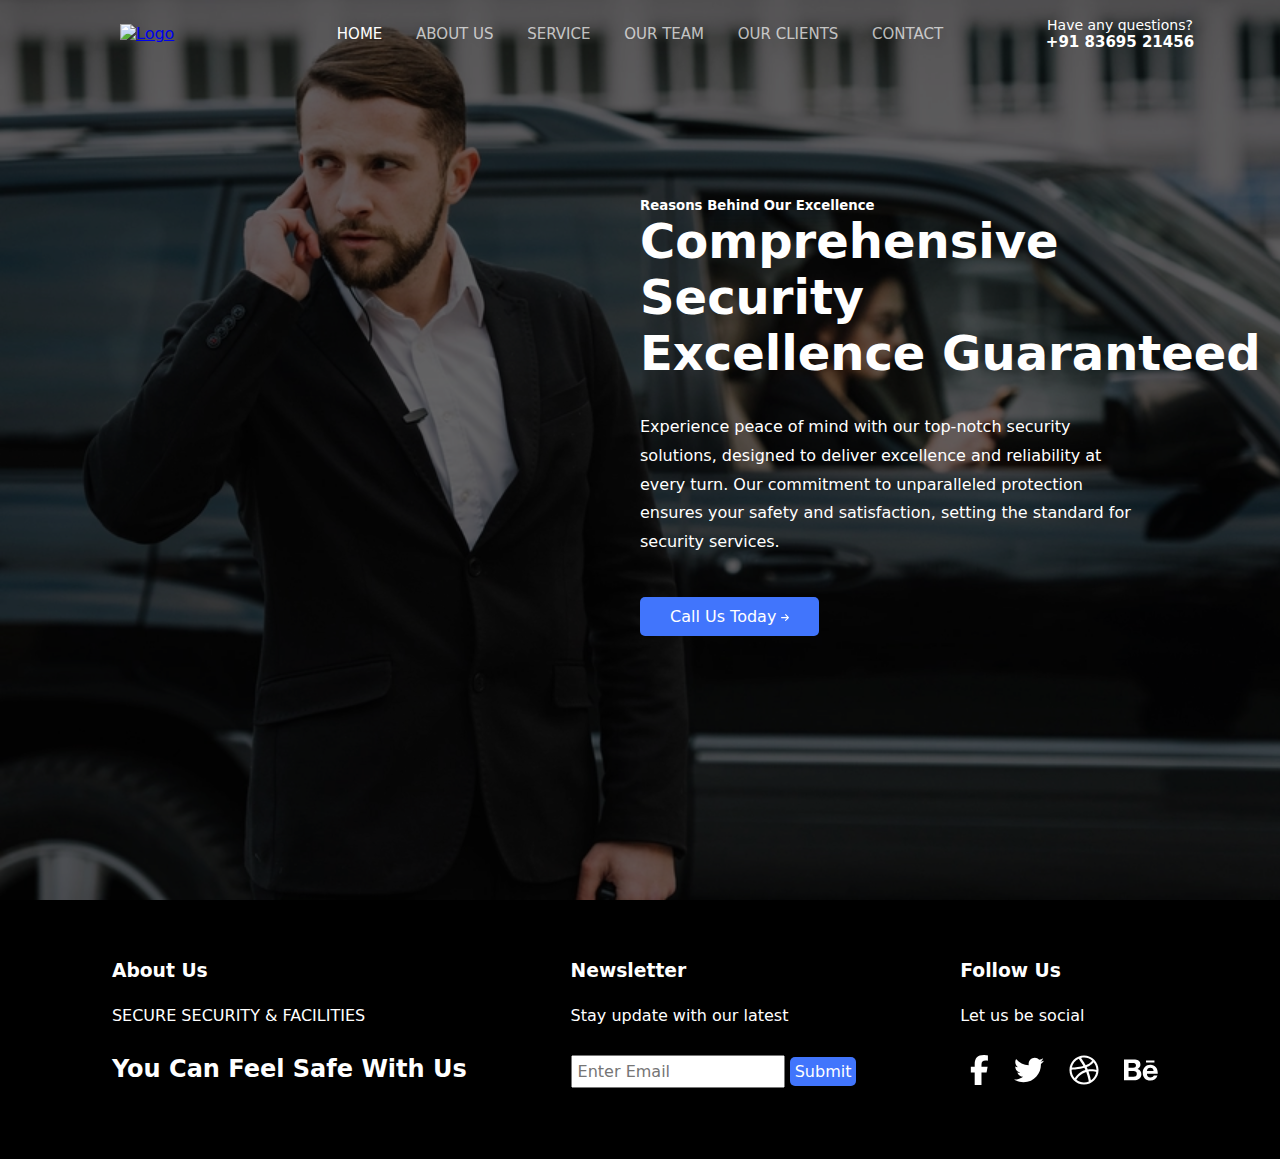
==== help/boilerplate.html @ 3af92f29 "updated" ====
<!DOCTYPE html>
<html lang="en">

<head>
    <meta charset="UTF-8">
    <meta name="viewport" content="width=device-width, initial-scale=1.0">
    <title>Secure Security</title>
    <link rel="stylesheet" href="../css/main.css">
    <link rel="shortcut icon" href="../images/logo.png" type="image/x-icon">
</head>

<body>
    <header>
        <div class="dark-bg">

            <div id="navbar" class="mobile-hidden">
                <div>
                    <a class="my-flex" href="#">
                        <img class="logo" src="./images/logo.png" alt="Logo">
                    </a>
                </div>
                <div class="my-flex navigator">
                    <a href="#" class="active">home</a>
                    <a href="#">about us</a>
                    <a href="#">service</a>
                    <a href="#">our team</a>
                    <a href="#">our clients</a>
                    <a href="#">contact</a>
                </div>
                <div class="my-flex smblock-1">
                    Have any questions?
                    <a href="tel:8369521456">+91 83695 21456</a>
                </div>
            </div>

            <div class="pc-tab-hidden" id="menu">
                <div class="mob-grid-1">
<div>
<a href="#">
    <img src="./images/logo.png" alt="">
</a>
</div>
<div>
    <svg onclick="showmenu()" xmlns="http://www.w3.org/2000/svg" viewBox="0 0 448 512"><!--!Font Awesome Free 6.5.1 by @fontawesome - https://fontawesome.com License - https://fontawesome.com/license/free Copyright 2024 Fonticons, Inc.--><path d="M0 96C0 78.3 14.3 64 32 64H416c17.7 0 32 14.3 32 32s-14.3 32-32 32H32C14.3 128 0 113.7 0 96zM0 256c0-17.7 14.3-32 32-32H416c17.7 0 32 14.3 32 32s-14.3 32-32 32H32c-17.7 0-32-14.3-32-32zM448 416c0 17.7-14.3 32-32 32H32c-17.7 0-32-14.3-32-32s14.3-32 32-32H416c17.7 0 32 14.3 32 32z"/></svg>
</div>

                </div>
                <div>
<div class="hidden-navbar">
    <a href="#" class="active">home</a>
                    <a href="#">about us</a>
                    <a href="#">service</a>
                    <a href="#">our team</a>
                    <a href="#">our clients</a>
                    <a href="#">contact</a>
                    <div class="my-flex smblock-1">
                        Have any questions?
                        <a href="tel:8369521456">+91 83695 21456</a>
                    </div>
</div>
                </div>
            </div>

            <div class="container-header">
                <div>

                </div>
                <div>
                    <h5>
                        Reasons Behind Our Excellence
                    </h5>
                    <h1>
                        Comprehensive Security<br>Excellence Guaranteed
                    </h1>
                    <p>
                        Experience peace of mind with our top-notch security solutions, designed to deliver excellence
                        and reliability at every turn. Our commitment to unparalleled protection ensures your safety and
                        satisfaction, setting the standard for security services. </p>
                    <a href="tel:8369521456">
                        Call Us Today <svg xmlns="http://www.w3.org/2000/svg"
                            viewBox="0 0 448 512"><!--!Font Awesome Free 6.5.1 by @fontawesome - https://fontawesome.com License - https://fontawesome.com/license/free Copyright 2024 Fonticons, Inc.-->
                            <path
                                d="M438.6 278.6c12.5-12.5 12.5-32.8 0-45.3l-160-160c-12.5-12.5-32.8-12.5-45.3 0s-12.5 32.8 0 45.3L338.8 224 32 224c-17.7 0-32 14.3-32 32s14.3 32 32 32l306.7 0L233.4 393.4c-12.5 12.5-12.5 32.8 0 45.3s32.8 12.5 45.3 0l160-160z" />
                        </svg>
                    </a>
                </div>
            </div>

        </div>
    </header>

    <footer>
        <div class="footer-1">
            <div>
                <h3>
                    About Us
                </h3>
                <p>
                    SECURE SECURITY & FACILITIES
                </p>
                <h2>
                     You Can Feel Safe With Us
                </h2>
                
            </div>
            <div>
                <h3>Newsletter</h3>
                <p>
                    Stay update with our latest
                </p>
                <form action="">
                    <input type="text" placeholder="Enter Email">
                    <button class="yellow-btn">
                        Submit
                    </button>
                </form>
            </div>
            <div>
                <h3>
                    Follow Us
                </h3>
                <p>
                    Let us be social
                </p>
                <div class="link-blocks">
                    <a href="#"><svg xmlns="http://www.w3.org/2000/svg" viewBox="0 0 320 512"><!--!Font Awesome Free 6.5.1 by @fontawesome - https://fontawesome.com License - https://fontawesome.com/license/free Copyright 2024 Fonticons, Inc.--><path d="M80 299.3V512H196V299.3h86.5l18-97.8H196V166.9c0-51.7 20.3-71.5 72.7-71.5c16.3 0 29.4 .4 37 1.2V7.9C291.4 4 256.4 0 236.2 0C129.3 0 80 50.5 80 159.4v42.1H14v97.8H80z"/></svg></a>
                    <a href="#"><svg xmlns="http://www.w3.org/2000/svg" viewBox="0 0 512 512"><!--!Font Awesome Free 6.5.1 by @fontawesome - https://fontawesome.com License - https://fontawesome.com/license/free Copyright 2024 Fonticons, Inc.--><path d="M459.4 151.7c.3 4.5 .3 9.1 .3 13.6 0 138.7-105.6 298.6-298.6 298.6-59.5 0-114.7-17.2-161.1-47.1 8.4 1 16.6 1.3 25.3 1.3 49.1 0 94.2-16.6 130.3-44.8-46.1-1-84.8-31.2-98.1-72.8 6.5 1 13 1.6 19.8 1.6 9.4 0 18.8-1.3 27.6-3.6-48.1-9.7-84.1-52-84.1-103v-1.3c14 7.8 30.2 12.7 47.4 13.3-28.3-18.8-46.8-51-46.8-87.4 0-19.5 5.2-37.4 14.3-53 51.7 63.7 129.3 105.3 216.4 109.8-1.6-7.8-2.6-15.9-2.6-24 0-57.8 46.8-104.9 104.9-104.9 30.2 0 57.5 12.7 76.7 33.1 23.7-4.5 46.5-13.3 66.6-25.3-7.8 24.4-24.4 44.8-46.1 57.8 21.1-2.3 41.6-8.1 60.4-16.2-14.3 20.8-32.2 39.3-52.6 54.3z"/></svg></a>
                    <a href="#"><svg xmlns="http://www.w3.org/2000/svg" viewBox="0 0 512 512"><!--!Font Awesome Free 6.5.1 by @fontawesome - https://fontawesome.com License - https://fontawesome.com/license/free Copyright 2024 Fonticons, Inc.--><path d="M256 8C119.3 8 8 119.3 8 256s111.3 248 248 248 248-111.3 248-248S392.7 8 256 8zm164 114.4c29.5 36 47.4 82 47.8 132-7-1.5-77-15.7-147.5-6.8-5.8-14-11.2-26.4-18.6-41.6 78.3-32 113.8-77.5 118.3-83.5zM396.4 97.9c-3.8 5.4-35.7 48.3-111 76.5-34.7-63.8-73.2-116.2-79-124 67.2-16.2 138 1.3 190.1 47.5zm-230.5-33.3c5.6 7.7 43.4 60.1 78.5 122.5-99.1 26.3-186.4 25.9-195.8 25.8C62.4 147.2 106.7 92.6 165.9 64.6zM44.2 256.3c0-2.2 0-4.3 .1-6.5 9.3 .2 111.9 1.5 217.7-30.1 6.1 11.9 11.9 23.9 17.2 35.9-76.6 21.6-146.2 83.5-180.5 142.3C64.8 360.4 44.2 310.7 44.2 256.3zm81.8 167.1c22.1-45.2 82.2-103.6 167.6-132.8 29.7 77.3 42 142.1 45.2 160.6-68.1 29-150 21.1-212.8-27.9zm248.4 8.5c-2.2-12.9-13.4-74.9-41.2-151 66.4-10.6 124.7 6.8 131.9 9.1-9.4 58.9-43.3 109.8-90.8 142z"/></svg></a>
                    <a href="#"><svg xmlns="http://www.w3.org/2000/svg" viewBox="0 0 576 512"><!--!Font Awesome Free 6.5.1 by @fontawesome - https://fontawesome.com License - https://fontawesome.com/license/free Copyright 2024 Fonticons, Inc.--><path d="M232 237.2c31.8-15.2 48.4-38.2 48.4-74 0-70.6-52.6-87.8-113.3-87.8H0v354.4h171.8c64.4 0 124.9-30.9 124.9-102.9 0-44.5-21.1-77.4-64.7-89.7zM77.9 135.9H151c28.1 0 53.4 7.9 53.4 40.5 0 30.1-19.7 42.2-47.5 42.2h-79v-82.7zm83.3 233.7H77.9V272h84.9c34.3 0 56 14.3 56 50.6 0 35.8-25.9 47-57.6 47zm358.5-240.7H376V94h143.7v34.9zM576 305.2c0-75.9-44.4-139.2-124.9-139.2-78.2 0-131.3 58.8-131.3 135.8 0 79.9 50.3 134.7 131.3 134.7 61.3 0 101-27.6 120.1-86.3H509c-6.7 21.9-34.3 33.5-55.7 33.5-41.3 0-63-24.2-63-65.3h185.1c.3-4.2 .6-8.7 .6-13.2zM390.4 274c2.3-33.7 24.7-54.8 58.5-54.8 35.4 0 53.2 20.8 56.2 54.8H390.4z"/></svg></a>
                </div>
            </div>
        </div>
            </footer>




            <script src="../js/main.js"></script>
</body>

</html>
---- css/main.css ----
* {
    margin: 0;
    padding: 0;
    font-family: system-ui, -apple-system, BlinkMacSystemFont, 'Segoe UI', Roboto, Oxygen, Ubuntu, Cantarell, 'Open Sans', 'Helvetica Neue', sans-serif;
}

.pc-tab-hidden{
    display: none;
}

#navbar {
    width: 100%;
    display: grid;
    grid-template-columns: 25% 50% 25%;
    align-items: center;
    justify-content: space-evenly;
}

.my-flex {
    display: flex;
    align-items: center;
    justify-content: center;
    width: 100%;
}

.logo {
    width: 80px;
    z-index: 10;
    padding: 1.5rem;
}

.navigator {
    justify-content: space-around;
    z-index: 10;
}

.navigator a {
    text-decoration: none;
    font-size: 15px;
    text-transform: uppercase;
    color: rgba(255, 255, 255, 0.7);
}

.navigator .active {
    color: white;
}

header {
    width: 100%;
    height: 100vh;
    background-image: url("../images/hero-image.webp");
    background-repeat: no-repeat;
    background-size: cover;
    overflow: hidden;
}

.hero-image {
    position: absolute;
    width: 100%;
    top: 0;
    z-index: -10;
}

.dark-bg {
    height: 100vh;
    width: 100%;
    background-color: rgba(0, 0, 0, 0.601);
}

.smblock-1 {
    display: grid;
    grid-template-columns: 100%;
    text-align: center;
    color: white;
    z-index: 10;
    font-size: 14px;
}

.smblock-1 a {
    text-decoration: none;
    font-size: 15px;
    font-weight: bold;
    color: white;
}

.container-header {
    display: grid;
    grid-template-columns: 50% 50%;
    align-items: center;
    height: 100%;
    color: white;
    position: relative;
    top: -100px;
}

.container-header h1 {
    font-size: 3rem;
    font-weight: 600;
    margin-block: 0rem 2rem;
}

.container-header p {
    max-width: 500px;
    line-height: 1.8;
}

.container-header a {
    border: none;
    background-color: #4175fc;
    padding: 10px 30px;
    margin-top: 40px;
    border-radius: 5px;
    display: block;
    width: fit-content;
    color: white;
    text-decoration: none;
}

.container-header svg {
    width: 8px;
    fill: white;
}

section {
    max-width: 1200px;
    margin: auto;
}

.block-2 {
    display: grid;
    grid-template-columns: 50% 50%;
}

.block-2 div {
    padding: 100px;
}

.colored-1 {
    background: #f3f5f5;
}

.colored-2 {
    background: #4175fc;
    color: white;
}

.colored-1 h2 {
    font-size: 2.5rem;
    font-weight: 600;
    margin-block: 20px;
}

.colored-1 p {
    line-height: 1.8;
}

.colored-2 h2 {
    font-size: 2.5rem;
    font-weight: 600;
    margin-block: 20px;
}

.colored-2 p {
    line-height: 1.8;
}

.block-3 {
    margin-block: 150px;
    text-align: center;
}

.block-3 h2 {
    font-size: 2.5rem;
    margin-block: 20px;
    font-weight: 600;
}

.block-3>p {
    line-height: 1.8;
    max-width: 800px;
    margin: auto;
    margin-bottom: 80px;
}

.box-1 {
    display: grid;
    grid-template-columns: 30% 30% 30%;
    justify-content: space-around;
    text-align: left;
}

.box-1 img {
    width: 100%;
    border-radius: 5px;
}

.box-1 h3 {
    font-weight: bold;
    margin-block: 20px;
}

.pri-btn {
    border: none;
    border: 2px solid;
    border-color: #4175fc;
    padding: 10px 60px;
    border-radius: 5px;
    display: block;
    width: fit-content;
    color: #4175fc;
    text-decoration: none;
    margin: auto;
    margin-top: 100px;
    transition: 100ms;
}

.pri-btn:hover {
    background-color: #4175fc;
    color: white;
}

footer {
    background-color: black;
    color: white;
    padding: 60px;
}

footer svg {
    height: 30px;
    fill: white;
    margin: 10px;
}

.link-blocks {
    margin-top: 20px;
}

.footer-1 {
    display: grid;
    grid-template-columns: auto auto auto;
    justify-content: space-around;
}

footer h3 {
    padding-bottom: 25px;
}

footer form {
    padding-top: 30px;
}

footer form input {
    font-size: 1rem;
    padding: 5px;
}

footer form button {
    padding: 5px;
    font-size: 1rem;
    border: none;
    background-color: #4175fc;
    color: white;
    border-radius: 5px;
}

footer h2 {
    padding-top: 30px;
}



@media screen and (max-width:1000px) {
    .navigator a {
        font-size: .8rem;
    }

    body p {
        font-size: .75rem;
    }

    .logo {
        width: 45px;
    }

    body .container-header h1 {
        font-size: 2rem;
    }

    .colored-1 h2 {
        font-size: 1.5rem;
    }

    .colored-2 h2 {
        font-size: 1.5rem;
    }

    .block-2 div {
        padding: 50px;
    }

    .block-3 h2 {
        font-size: 1.5rem;
    }

    .block-3 {
        margin-block: 80px;
    }

    .block-3 h3 {
        font-size: 1rem;
    }

    .pri-btn {
        margin-top: 80px;
    }

    .container-header a {
        padding: 5px 15px;
        margin-top: 20px;
        font-size: .8rem;
    }

    footer h3 {
        font-size: 1rem;
    }

    footer h2 {
        font-size: 1rem;
    }

    .footer-1 form input {
        font-size: .8rem;
    }

    .footer-1 form button {
        font-size: .8rem;
    }

    .footer-1 .link-blocks svg {
        height: 20px;
    }

    header {
        max-height: 500px;
    }

    .container-header {
        top: 0;
        height: 350px;
    }
}

@media screen and (max-width:800px) {
    .mobile-hidden {
        display: none !important;
    }

    .mob-grid-1 {
        display: grid;
        grid-template-columns: auto auto;
        justify-content: space-between;
        padding: 20px;
    }

    .mob-grid-1>div {
        height: 30px;
    }

    .mob-grid-1 img,
    svg {
        height: 100%;
        fill: white;
        cursor: pointer;
    }

    .hidden-navbar {
        display: grid;
        grid-template-columns: 100%;
        text-align: center;
        background-color: #4175fc;
        position: absolute;
        width: 100%;
        z-index: 10;
        transition: 300ms;
        transform-origin: top;
        transform: scale(1, 0);
    }

    .hidden-navbar a {
        text-decoration: none;
        color: white;
        padding: 10px;
        background-color: #4175fc;

    }

    .hidden-navbar a:hover {
        background-color: #22449a;
    }

    .hidden-navbar .active {
        background-color: #22449a;
    }

    .hidden-navbar a:nth-child(6) {
        margin-bottom: 20px;
    }

    .show .mob-grid-1 {
        background-color: #4175fc;
        transition: 300ms;
    }

    .show .hidden-navbar {
        transform: scale(1, 1);
    }

    .container-header {
        grid-template-columns: 0% 100%;
        padding: 20px;
    }

    .block-2 {
        grid-template-columns: 100%;
    }

    .block-2 .colored-1 {
        padding: 40px 20px;
    }

    .block-2 .colored-2 {
        padding: 40px 20px;
    }

    .box-1 {
        grid-template-columns: 100%;
        padding: 20px;
        row-gap: 40px;
    }

    .block-3 p{
        margin-bottom: 40px;
    }

    .pri-btn{
        margin-top: 20px;
    }

    footer .footer-1{
        grid-template-columns: 100%;
        row-gap: 60px;
    }

    footer .footer-1 h3{
        padding-bottom: 10px;
    }

    footer .footer-1 h2{
        padding-bottom: 15px;
    }
    .pc-tab-hidden{
        display: block;
    }
}
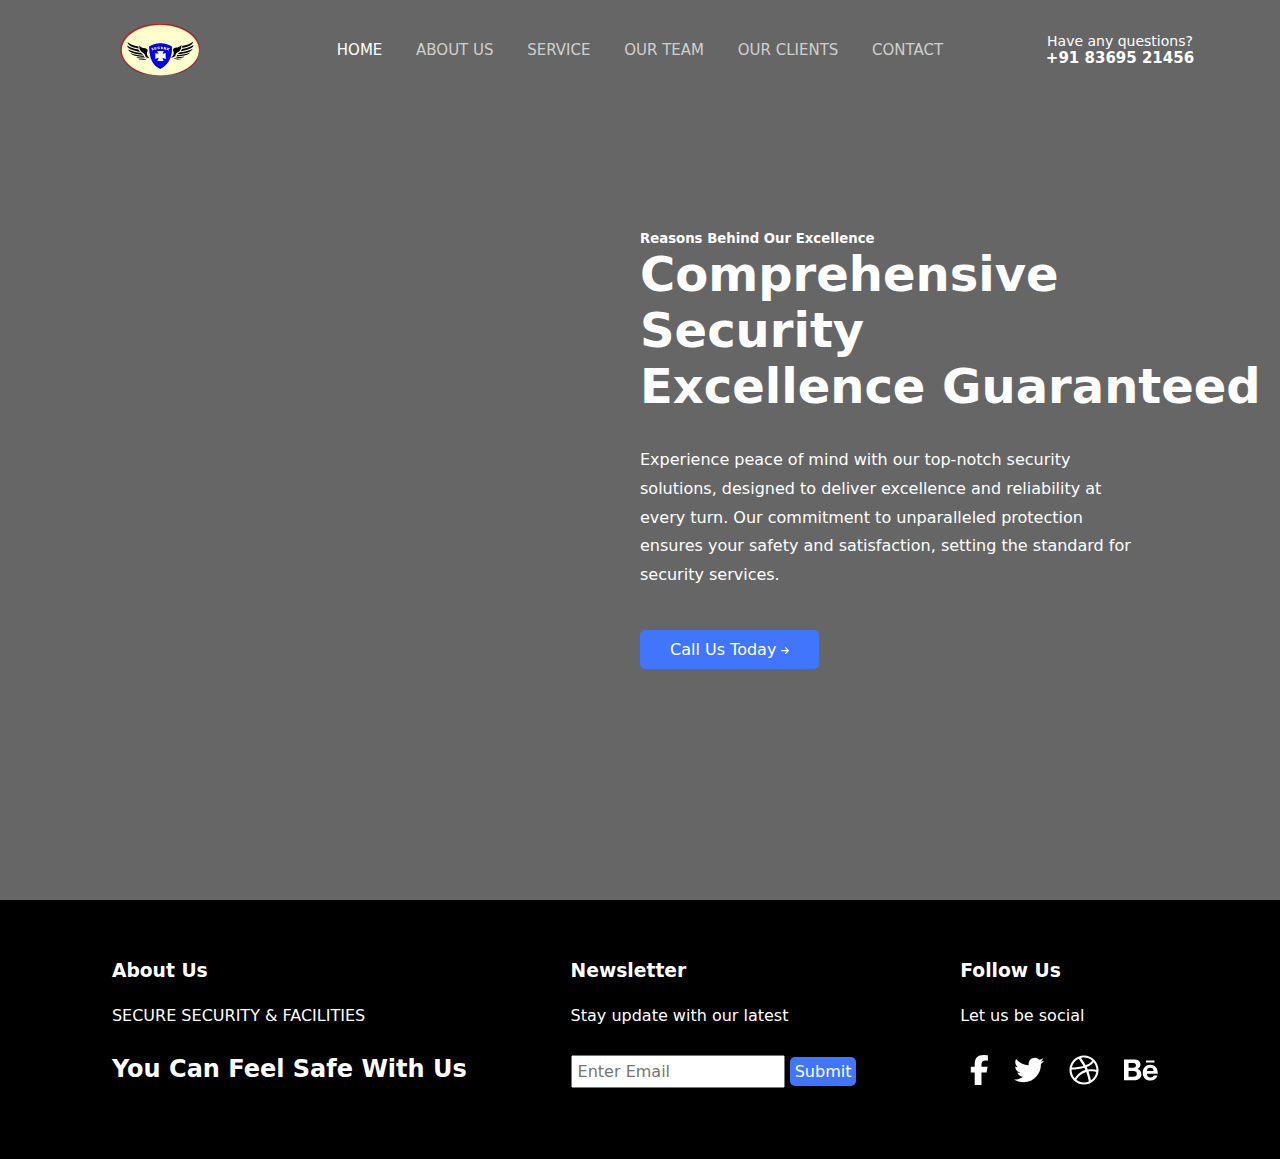
==== commit dba975b8: "our team updated" ====
--- a/help/boilerplate.html
+++ b/help/boilerplate.html
@@ -15,17 +15,17 @@
 
             <div id="navbar" class="mobile-hidden">
                 <div>
-                    <a class="my-flex" href="#">
-                        <img class="logo" src="./images/logo.png" alt="Logo">
+                    <a class="my-flex" href="../index.html">
+                        <img class="logo" src="../images/logo.png" alt="Logo">
                     </a>
                 </div>
                 <div class="my-flex navigator">
-                    <a href="#" class="active">home</a>
-                    <a href="#">about us</a>
-                    <a href="#">service</a>
-                    <a href="#">our team</a>
-                    <a href="#">our clients</a>
-                    <a href="#">contact</a>
+                    <a href="../index.html" class="active">home</a>
+                    <a href="../pages/aboutus.html">about us</a>
+                    <a href="../pages/service.html">service</a>
+                    <a href="../pages/team.html">our team</a>
+                    <a href="../pages/clients.html">our clients</a>
+                    <a href="../pages/contact.html">contact</a>
                 </div>
                 <div class="my-flex smblock-1">
                     Have any questions?
@@ -35,29 +35,33 @@
 
             <div class="pc-tab-hidden" id="menu">
                 <div class="mob-grid-1">
-<div>
-<a href="#">
-    <img src="./images/logo.png" alt="">
-</a>
-</div>
-<div>
-    <svg onclick="showmenu()" xmlns="http://www.w3.org/2000/svg" viewBox="0 0 448 512"><!--!Font Awesome Free 6.5.1 by @fontawesome - https://fontawesome.com License - https://fontawesome.com/license/free Copyright 2024 Fonticons, Inc.--><path d="M0 96C0 78.3 14.3 64 32 64H416c17.7 0 32 14.3 32 32s-14.3 32-32 32H32C14.3 128 0 113.7 0 96zM0 256c0-17.7 14.3-32 32-32H416c17.7 0 32 14.3 32 32s-14.3 32-32 32H32c-17.7 0-32-14.3-32-32zM448 416c0 17.7-14.3 32-32 32H32c-17.7 0-32-14.3-32-32s14.3-32 32-32H416c17.7 0 32 14.3 32 32z"/></svg>
-</div>
+                    <div>
+                        <a href="#">
+                            <img src="../images/logo.png" alt="">
+                        </a>
+                    </div>
+                    <div>
+                        <svg onclick="showmenu()" xmlns="http://www.w3.org/2000/svg"
+                            viewBox="0 0 448 512"><!--!Font Awesome Free 6.5.1 by @fontawesome - https://fontawesome.com License - https://fontawesome.com/license/free Copyright 2024 Fonticons, Inc.-->
+                            <path
+                                d="M0 96C0 78.3 14.3 64 32 64H416c17.7 0 32 14.3 32 32s-14.3 32-32 32H32C14.3 128 0 113.7 0 96zM0 256c0-17.7 14.3-32 32-32H416c17.7 0 32 14.3 32 32s-14.3 32-32 32H32c-17.7 0-32-14.3-32-32zM448 416c0 17.7-14.3 32-32 32H32c-17.7 0-32-14.3-32-32s14.3-32 32-32H416c17.7 0 32 14.3 32 32z" />
+                        </svg>
+                    </div>
 
                 </div>
                 <div>
-<div class="hidden-navbar">
-    <a href="#" class="active">home</a>
-                    <a href="#">about us</a>
-                    <a href="#">service</a>
-                    <a href="#">our team</a>
-                    <a href="#">our clients</a>
-                    <a href="#">contact</a>
-                    <div class="my-flex smblock-1">
-                        Have any questions?
-                        <a href="tel:8369521456">+91 83695 21456</a>
+                    <div class="hidden-navbar">
+                        <a href="../index.html" class="active">home</a>
+                        <a href="../pages/aboutus.html">about us</a>
+                        <a href="../pages/service.html">service</a>
+                        <a href="../pages/team.html">our team</a>
+                        <a href="../pages/clients.html">our clients</a>
+                        <a href="../pages/contact.html">contact</a>
+                        <div class="my-flex smblock-1">
+                            Have any questions?
+                            <a href="tel:8369521456">+91 83695 21456</a>
+                        </div>
                     </div>
-</div>
                 </div>
             </div>
 
@@ -99,9 +103,9 @@
                     SECURE SECURITY & FACILITIES
                 </p>
                 <h2>
-                     You Can Feel Safe With Us
+                    You Can Feel Safe With Us
                 </h2>
-                
+
             </div>
             <div>
                 <h3>Newsletter</h3>
@@ -123,19 +127,35 @@
                     Let us be social
                 </p>
                 <div class="link-blocks">
-                    <a href="#"><svg xmlns="http://www.w3.org/2000/svg" viewBox="0 0 320 512"><!--!Font Awesome Free 6.5.1 by @fontawesome - https://fontawesome.com License - https://fontawesome.com/license/free Copyright 2024 Fonticons, Inc.--><path d="M80 299.3V512H196V299.3h86.5l18-97.8H196V166.9c0-51.7 20.3-71.5 72.7-71.5c16.3 0 29.4 .4 37 1.2V7.9C291.4 4 256.4 0 236.2 0C129.3 0 80 50.5 80 159.4v42.1H14v97.8H80z"/></svg></a>
-                    <a href="#"><svg xmlns="http://www.w3.org/2000/svg" viewBox="0 0 512 512"><!--!Font Awesome Free 6.5.1 by @fontawesome - https://fontawesome.com License - https://fontawesome.com/license/free Copyright 2024 Fonticons, Inc.--><path d="M459.4 151.7c.3 4.5 .3 9.1 .3 13.6 0 138.7-105.6 298.6-298.6 298.6-59.5 0-114.7-17.2-161.1-47.1 8.4 1 16.6 1.3 25.3 1.3 49.1 0 94.2-16.6 130.3-44.8-46.1-1-84.8-31.2-98.1-72.8 6.5 1 13 1.6 19.8 1.6 9.4 0 18.8-1.3 27.6-3.6-48.1-9.7-84.1-52-84.1-103v-1.3c14 7.8 30.2 12.7 47.4 13.3-28.3-18.8-46.8-51-46.8-87.4 0-19.5 5.2-37.4 14.3-53 51.7 63.7 129.3 105.3 216.4 109.8-1.6-7.8-2.6-15.9-2.6-24 0-57.8 46.8-104.9 104.9-104.9 30.2 0 57.5 12.7 76.7 33.1 23.7-4.5 46.5-13.3 66.6-25.3-7.8 24.4-24.4 44.8-46.1 57.8 21.1-2.3 41.6-8.1 60.4-16.2-14.3 20.8-32.2 39.3-52.6 54.3z"/></svg></a>
-                    <a href="#"><svg xmlns="http://www.w3.org/2000/svg" viewBox="0 0 512 512"><!--!Font Awesome Free 6.5.1 by @fontawesome - https://fontawesome.com License - https://fontawesome.com/license/free Copyright 2024 Fonticons, Inc.--><path d="M256 8C119.3 8 8 119.3 8 256s111.3 248 248 248 248-111.3 248-248S392.7 8 256 8zm164 114.4c29.5 36 47.4 82 47.8 132-7-1.5-77-15.7-147.5-6.8-5.8-14-11.2-26.4-18.6-41.6 78.3-32 113.8-77.5 118.3-83.5zM396.4 97.9c-3.8 5.4-35.7 48.3-111 76.5-34.7-63.8-73.2-116.2-79-124 67.2-16.2 138 1.3 190.1 47.5zm-230.5-33.3c5.6 7.7 43.4 60.1 78.5 122.5-99.1 26.3-186.4 25.9-195.8 25.8C62.4 147.2 106.7 92.6 165.9 64.6zM44.2 256.3c0-2.2 0-4.3 .1-6.5 9.3 .2 111.9 1.5 217.7-30.1 6.1 11.9 11.9 23.9 17.2 35.9-76.6 21.6-146.2 83.5-180.5 142.3C64.8 360.4 44.2 310.7 44.2 256.3zm81.8 167.1c22.1-45.2 82.2-103.6 167.6-132.8 29.7 77.3 42 142.1 45.2 160.6-68.1 29-150 21.1-212.8-27.9zm248.4 8.5c-2.2-12.9-13.4-74.9-41.2-151 66.4-10.6 124.7 6.8 131.9 9.1-9.4 58.9-43.3 109.8-90.8 142z"/></svg></a>
-                    <a href="#"><svg xmlns="http://www.w3.org/2000/svg" viewBox="0 0 576 512"><!--!Font Awesome Free 6.5.1 by @fontawesome - https://fontawesome.com License - https://fontawesome.com/license/free Copyright 2024 Fonticons, Inc.--><path d="M232 237.2c31.8-15.2 48.4-38.2 48.4-74 0-70.6-52.6-87.8-113.3-87.8H0v354.4h171.8c64.4 0 124.9-30.9 124.9-102.9 0-44.5-21.1-77.4-64.7-89.7zM77.9 135.9H151c28.1 0 53.4 7.9 53.4 40.5 0 30.1-19.7 42.2-47.5 42.2h-79v-82.7zm83.3 233.7H77.9V272h84.9c34.3 0 56 14.3 56 50.6 0 35.8-25.9 47-57.6 47zm358.5-240.7H376V94h143.7v34.9zM576 305.2c0-75.9-44.4-139.2-124.9-139.2-78.2 0-131.3 58.8-131.3 135.8 0 79.9 50.3 134.7 131.3 134.7 61.3 0 101-27.6 120.1-86.3H509c-6.7 21.9-34.3 33.5-55.7 33.5-41.3 0-63-24.2-63-65.3h185.1c.3-4.2 .6-8.7 .6-13.2zM390.4 274c2.3-33.7 24.7-54.8 58.5-54.8 35.4 0 53.2 20.8 56.2 54.8H390.4z"/></svg></a>
+                    <a href="#"><svg xmlns="http://www.w3.org/2000/svg"
+                            viewBox="0 0 320 512"><!--!Font Awesome Free 6.5.1 by @fontawesome - https://fontawesome.com License - https://fontawesome.com/license/free Copyright 2024 Fonticons, Inc.-->
+                            <path
+                                d="M80 299.3V512H196V299.3h86.5l18-97.8H196V166.9c0-51.7 20.3-71.5 72.7-71.5c16.3 0 29.4 .4 37 1.2V7.9C291.4 4 256.4 0 236.2 0C129.3 0 80 50.5 80 159.4v42.1H14v97.8H80z" />
+                        </svg></a>
+                    <a href="#"><svg xmlns="http://www.w3.org/2000/svg"
+                            viewBox="0 0 512 512"><!--!Font Awesome Free 6.5.1 by @fontawesome - https://fontawesome.com License - https://fontawesome.com/license/free Copyright 2024 Fonticons, Inc.-->
+                            <path
+                                d="M459.4 151.7c.3 4.5 .3 9.1 .3 13.6 0 138.7-105.6 298.6-298.6 298.6-59.5 0-114.7-17.2-161.1-47.1 8.4 1 16.6 1.3 25.3 1.3 49.1 0 94.2-16.6 130.3-44.8-46.1-1-84.8-31.2-98.1-72.8 6.5 1 13 1.6 19.8 1.6 9.4 0 18.8-1.3 27.6-3.6-48.1-9.7-84.1-52-84.1-103v-1.3c14 7.8 30.2 12.7 47.4 13.3-28.3-18.8-46.8-51-46.8-87.4 0-19.5 5.2-37.4 14.3-53 51.7 63.7 129.3 105.3 216.4 109.8-1.6-7.8-2.6-15.9-2.6-24 0-57.8 46.8-104.9 104.9-104.9 30.2 0 57.5 12.7 76.7 33.1 23.7-4.5 46.5-13.3 66.6-25.3-7.8 24.4-24.4 44.8-46.1 57.8 21.1-2.3 41.6-8.1 60.4-16.2-14.3 20.8-32.2 39.3-52.6 54.3z" />
+                        </svg></a>
+                    <a href="#"><svg xmlns="http://www.w3.org/2000/svg"
+                            viewBox="0 0 512 512"><!--!Font Awesome Free 6.5.1 by @fontawesome - https://fontawesome.com License - https://fontawesome.com/license/free Copyright 2024 Fonticons, Inc.-->
+                            <path
+                                d="M256 8C119.3 8 8 119.3 8 256s111.3 248 248 248 248-111.3 248-248S392.7 8 256 8zm164 114.4c29.5 36 47.4 82 47.8 132-7-1.5-77-15.7-147.5-6.8-5.8-14-11.2-26.4-18.6-41.6 78.3-32 113.8-77.5 118.3-83.5zM396.4 97.9c-3.8 5.4-35.7 48.3-111 76.5-34.7-63.8-73.2-116.2-79-124 67.2-16.2 138 1.3 190.1 47.5zm-230.5-33.3c5.6 7.7 43.4 60.1 78.5 122.5-99.1 26.3-186.4 25.9-195.8 25.8C62.4 147.2 106.7 92.6 165.9 64.6zM44.2 256.3c0-2.2 0-4.3 .1-6.5 9.3 .2 111.9 1.5 217.7-30.1 6.1 11.9 11.9 23.9 17.2 35.9-76.6 21.6-146.2 83.5-180.5 142.3C64.8 360.4 44.2 310.7 44.2 256.3zm81.8 167.1c22.1-45.2 82.2-103.6 167.6-132.8 29.7 77.3 42 142.1 45.2 160.6-68.1 29-150 21.1-212.8-27.9zm248.4 8.5c-2.2-12.9-13.4-74.9-41.2-151 66.4-10.6 124.7 6.8 131.9 9.1-9.4 58.9-43.3 109.8-90.8 142z" />
+                        </svg></a>
+                    <a href="#"><svg xmlns="http://www.w3.org/2000/svg"
+                            viewBox="0 0 576 512"><!--!Font Awesome Free 6.5.1 by @fontawesome - https://fontawesome.com License - https://fontawesome.com/license/free Copyright 2024 Fonticons, Inc.-->
+                            <path
+                                d="M232 237.2c31.8-15.2 48.4-38.2 48.4-74 0-70.6-52.6-87.8-113.3-87.8H0v354.4h171.8c64.4 0 124.9-30.9 124.9-102.9 0-44.5-21.1-77.4-64.7-89.7zM77.9 135.9H151c28.1 0 53.4 7.9 53.4 40.5 0 30.1-19.7 42.2-47.5 42.2h-79v-82.7zm83.3 233.7H77.9V272h84.9c34.3 0 56 14.3 56 50.6 0 35.8-25.9 47-57.6 47zm358.5-240.7H376V94h143.7v34.9zM576 305.2c0-75.9-44.4-139.2-124.9-139.2-78.2 0-131.3 58.8-131.3 135.8 0 79.9 50.3 134.7 131.3 134.7 61.3 0 101-27.6 120.1-86.3H509c-6.7 21.9-34.3 33.5-55.7 33.5-41.3 0-63-24.2-63-65.3h185.1c.3-4.2 .6-8.7 .6-13.2zM390.4 274c2.3-33.7 24.7-54.8 58.5-54.8 35.4 0 53.2 20.8 56.2 54.8H390.4z" />
+                        </svg></a>
                 </div>
             </div>
         </div>
-            </footer>
+    </footer>
 
 
 
 
-            <script src="../js/main.js"></script>
+    <script src="../js/main.js"></script>
 </body>
 
 </html>--- a/css/main.css
+++ b/css/main.css
@@ -48,10 +48,17 @@
 header {
     width: 100%;
     height: 100vh;
-    background-image: url("../images/hero-image.webp");
     background-repeat: no-repeat;
     background-size: cover;
     overflow: hidden;
+}
+
+#home-hero{
+    background-image: url("../images/hero-image.webp");
+}
+
+#contact-hero{
+    background-image: url("../images/contact-hero-img.webp");
 }
 
 .hero-image {
@@ -267,6 +274,119 @@
     padding-top: 30px;
 }
 
+#contact-form{
+    display: grid;
+    max-width: 400px;
+    padding: 20px;
+    grid-template-columns: 100%;
+    row-gap: 30px;
+    margin: auto;
+}
+
+#contact-form input,textarea{
+    font-size: 1rem;
+    padding: 5px;
+}
+
+#contact-hero .container-header h1{
+    margin-bottom: 0rem;
+    font-weight: lighter;
+}
+
+#contact-form button{
+    font-size: 1rem;
+    padding: 5px;
+    border: none;
+    background-color: #4175fc;
+    color: white;
+    border: 2px solid #4175fc;
+    cursor: pointer;
+    transition: 100ms;
+}
+
+#contact-form button:hover{
+    background-color: white;
+    color: #4175fc;
+}
+
+.block-2 .exp-pad {
+    padding: 20px;
+}
+
+.block-2 .exp-pad h3{
+    font-size: 2rem;
+    font-weight: lighter;
+    padding-block: 10px;
+    color: #4175fc;
+}
+
+.block-2 .exp-pad a{
+    text-decoration: none;
+    display: block;
+    color: black;
+    line-height: 30px;
+}
+
+.block-2 hr{
+color: rgba(128, 128, 128, 0.471);
+}
+
+.block-2 iframe{
+    height: 100%;
+    width: 100%;
+}
+
+#team-hero{
+    background-image: url(../images/team-hero-image.webp);
+}
+
+
+
+
+
+
+
+
+
+
+
+
+
+
+
+
+
+
+
+
+
+
+
+
+
+
+
+
+
+
+
+
+
+
+
+
+
+
+
+
+
+
+
+
+
+
+
+
 
 
 @media screen and (max-width:1000px) {
@@ -348,7 +468,43 @@
         top: 0;
         height: 350px;
     }
-}
+
+    #contact-form textarea{
+    height: 40px;
+    }
+}
+
+
+
+
+
+
+
+
+
+
+
+
+
+
+
+
+
+
+
+
+
+
+
+
+
+
+
+
+
+
+
+
 
 @media screen and (max-width:800px) {
     .mobile-hidden {
@@ -461,4 +617,26 @@
     .pc-tab-hidden{
         display: block;
     }
+
+    #contact-hero .container-header{
+        grid-template-columns: 100% 0%;
+    }
+
+    #contact-hero{
+        background-position: right;
+    }
+
+    .block-2 iframe{
+        height: 100%;
+        width: 100%;
+    }
+
+    .block-2 .blocker-2{
+        padding: 20px;
+    }
+
+    .block-2 .blocker-3{
+        padding: 0;
+        height: 50vh;
+    }
 }